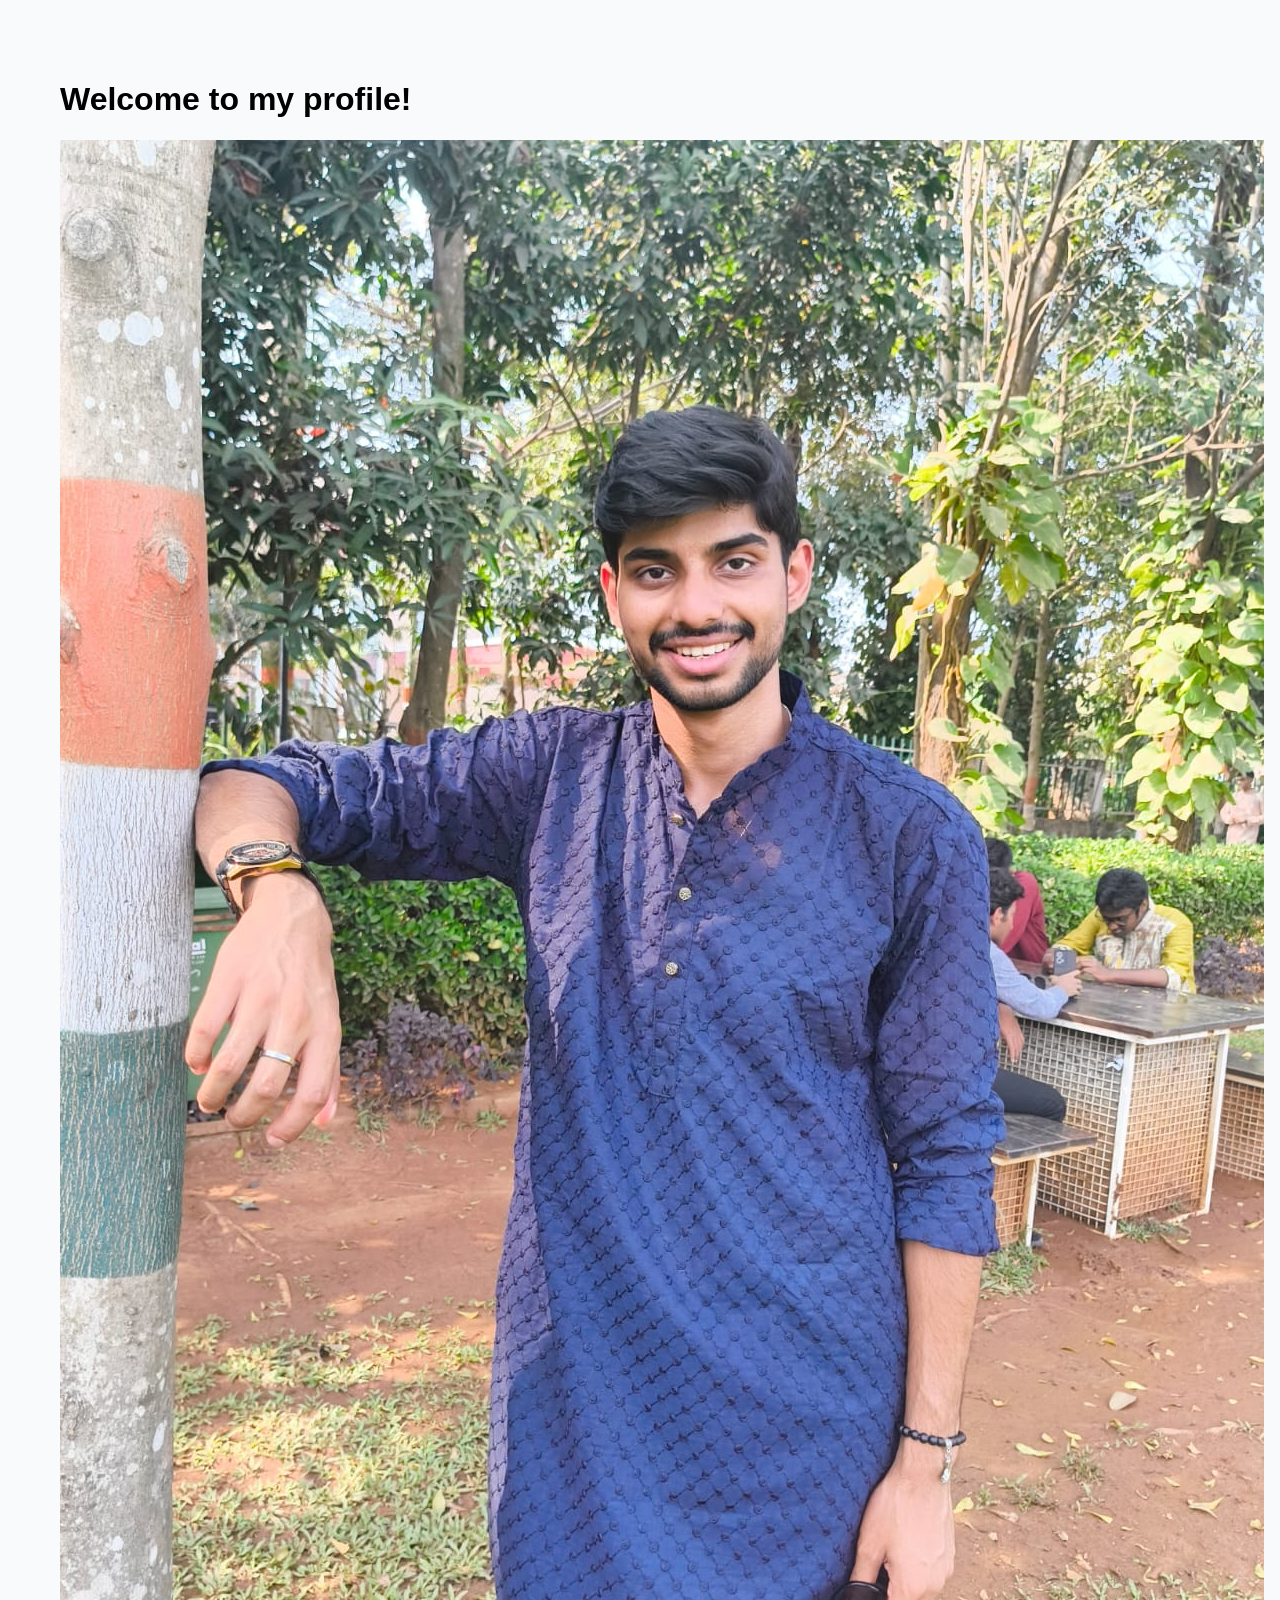
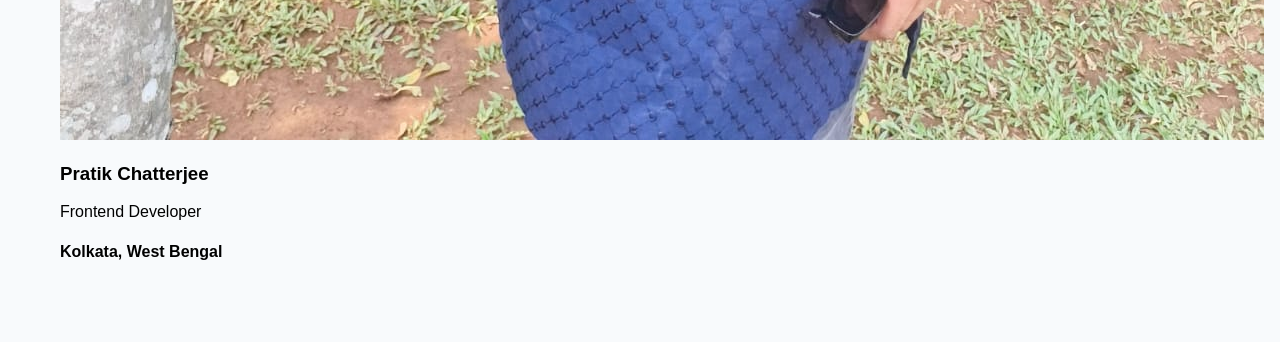
==== index.html @ 17667cb5 "Initial commit" ====
<!DOCTYPE html>
<html>
    <head>
        <div class="empty"></div>
        <div class="entry">
        <h1>
            Welcome to my profile!
        </h1>
        </div>
        <link rel="stylesheet" href="styles.css" />
    </head>
    <body>
        <div class="card">
            <img class="avatar" src="pratik.jpg">
            <div class="text-card">
                <h3>Pratik Chatterjee</h3>
                <p>Frontend Developer</p>
                <h4>Kolkata, West Bengal</h4>
            </div>
        </div>
    </body>
</html>
---- styles.css ----
body {
  font-family: "Inter",sans-serif;
  margin: 0;
  padding: 60px;
  background: #f8fafc;
}
.cta {
  display: inline-flex;
  align-items: center;
  gap: 12px;
  border-radius: 999px;
  padding: 12px 22px;
  background: #2563eb;
  color: #fff;
  text-decoration: none;
  transition: background 180ms ease, transform 180ms ease;
}
.cta:hover, .cta:focus{
  background: #1d4ed8;
  transform: translateY(-2px);
}
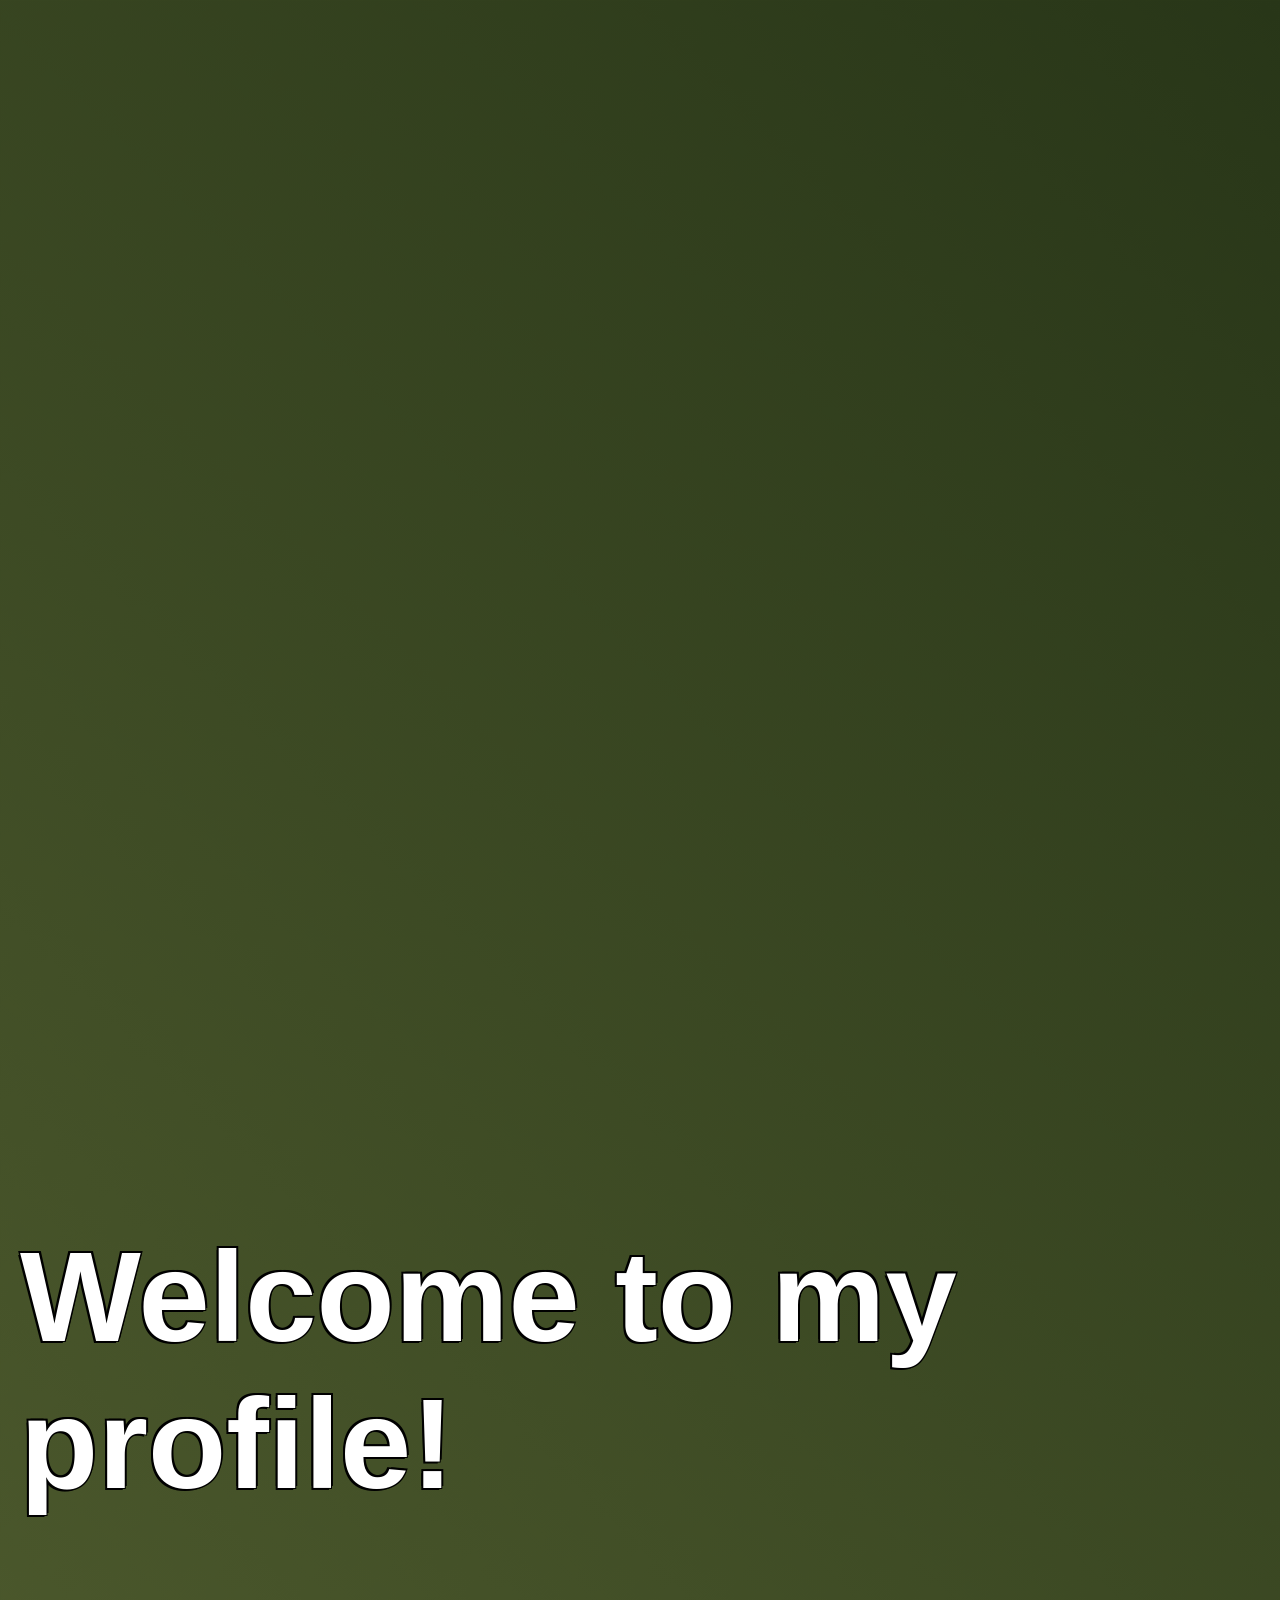
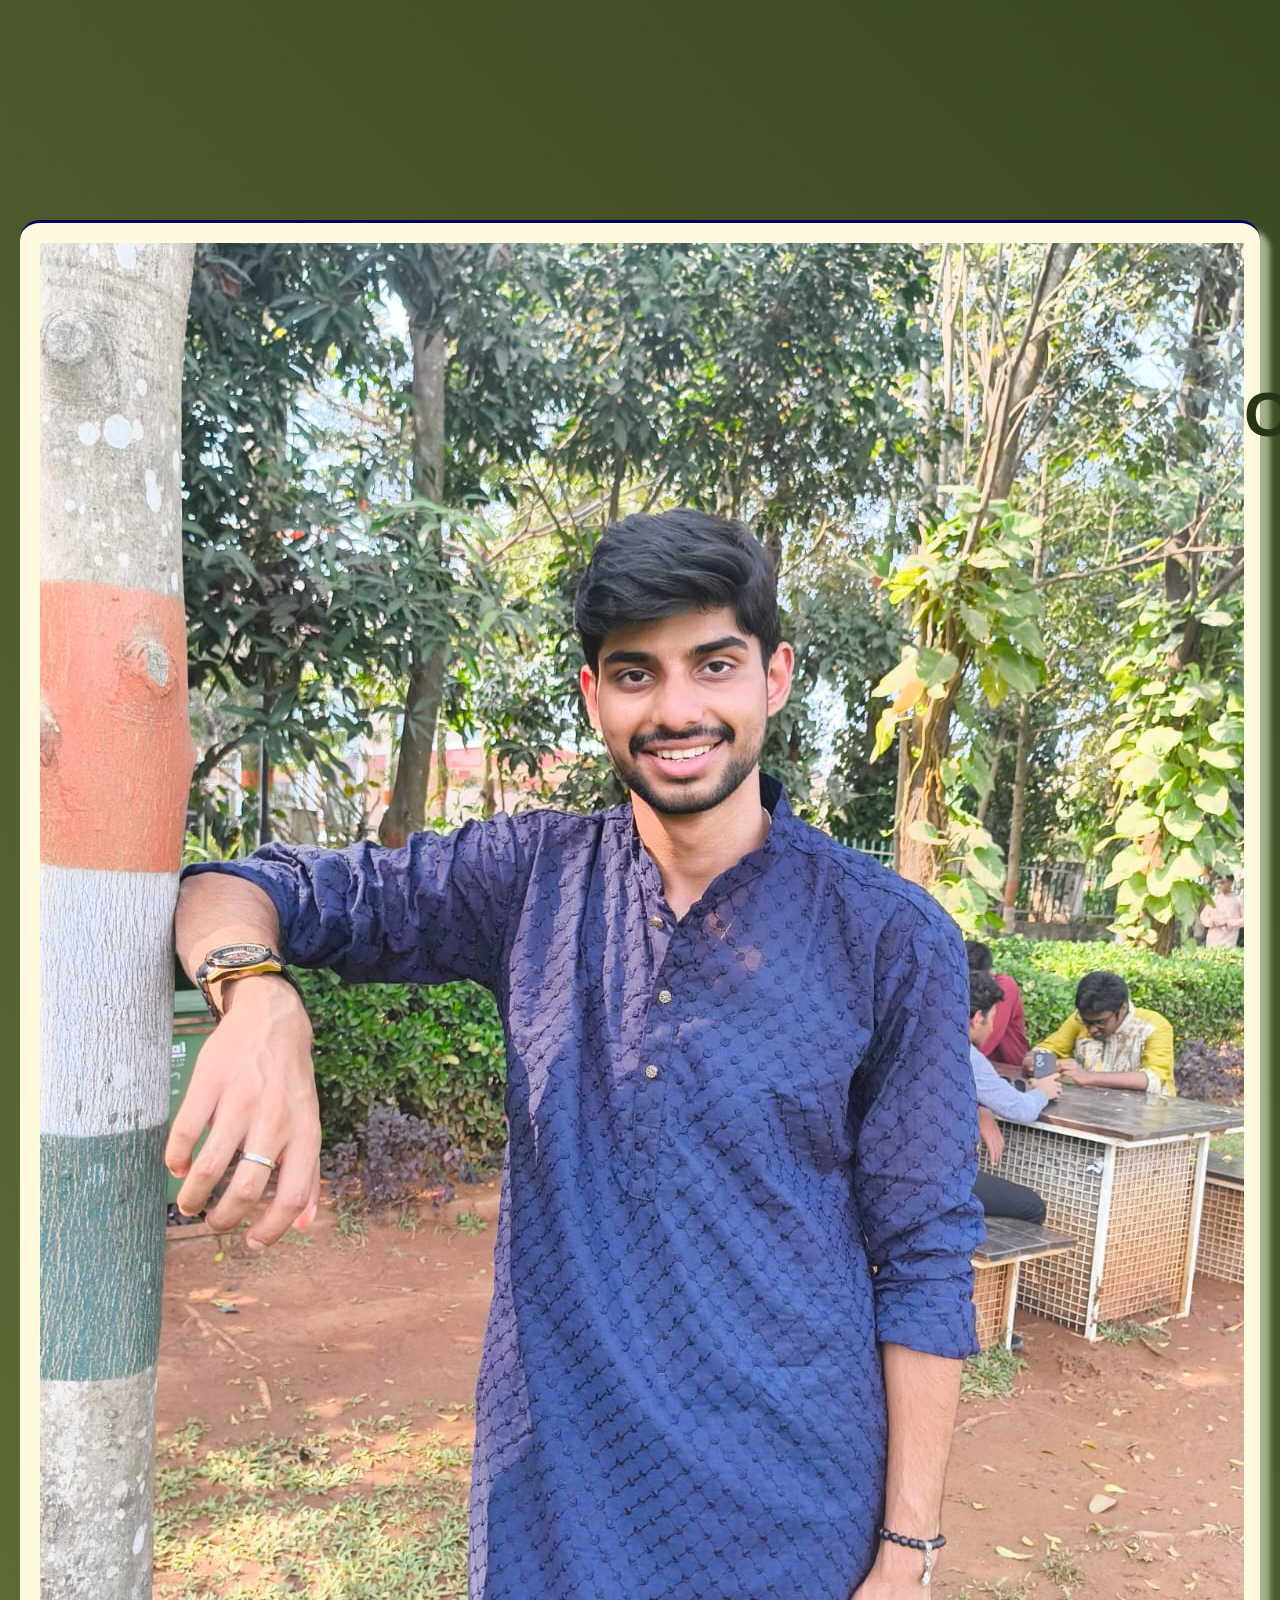
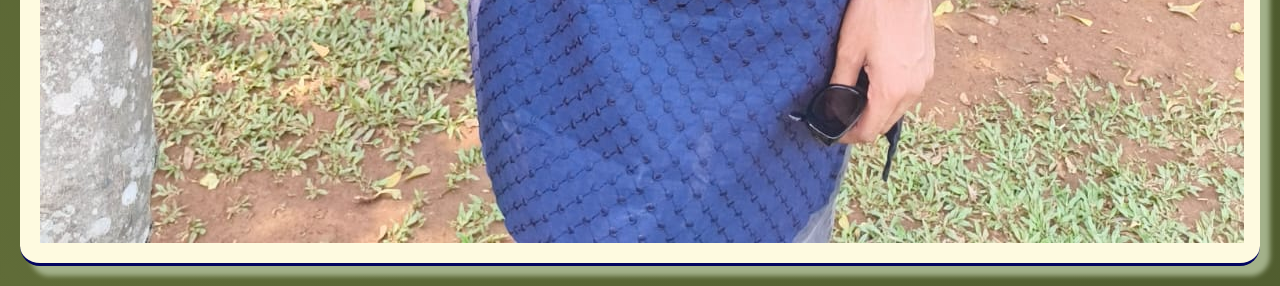
==== commit 7da98c9f: "Refactored: text card class updated" ====
--- a/index.html
+++ b/index.html
@@ -7,7 +7,7 @@
             Welcome to my profile!
         </h1>
         </div>
-        <link rel="stylesheet" href="styles.css" />
+        <link rel="stylesheet" href="styles-Pratik.css" />
     </head>
     <body>
         <div class="card">
--- a/styles-Pratik.css
+++ b/styles-Pratik.css
@@ -0,0 +1,85 @@
+body {
+    margin: 20px;
+    /*
+    Challenge:
+    Find a web safe font you like, and add it 
+    to your card.
+    */
+    font-family: Verdana, Geneva, Tahoma, sans-serif;
+    background: linear-gradient(45deg,#606c38, #283618);
+}
+
+.avatar {
+    width: auto;
+}
+
+.empty{
+  height: 100vh;
+}
+.entry{
+  display: flex;
+  justify-content: center;
+  align-items: center;
+  color:white;
+  text-shadow: -2px -2px 0 #000, 2px -2px 0 #000,-2px 2px 0 #000, 1px 1px 0 #000;
+  height: 100vh;
+  font-size: 4em;
+  animation: fadeTranslate linear;
+  animation-timeline: view();
+  animation-range: entry 0% cover 60%;
+  
+}
+
+.card{
+  font-size: large;
+    width: auto;
+    margin: 0 auto;
+    padding: 20px;
+    display: flex;
+    justify-content: space-around;
+    text-align: center;
+    background: #fefae0;
+    color: #283618;
+    border-bottom: 3px solid #03045e;
+    border-top: 3px solid #03045e;
+    border-radius: 20px;
+    box-shadow: 10px 10px 5px #a3b18a;
+    animation: fadeInScale linear;
+    animation-timeline: view();
+    animation-range: entry 0% cover 60%;
+    
+
+}
+
+.border-blue {
+    border: 1px dotted #dda15e;
+
+}
+
+@keyframes fadeInScale {
+    from {
+        opacity: 0;
+        transform: scale(0.5);
+    }
+    to {
+        opacity: 1;
+        transform: scale(1);
+    }
+}
+
+@keyframes fadeTranslate {
+    from {
+        opacity: 0;
+        transform: translateY(-1000px);
+    }
+    to {
+        opacity: 1;
+        transform: translateY(0px);
+    }
+}
+
+.text-card{
+    align-items: center;
+    font-size: 3em;
+}
+
